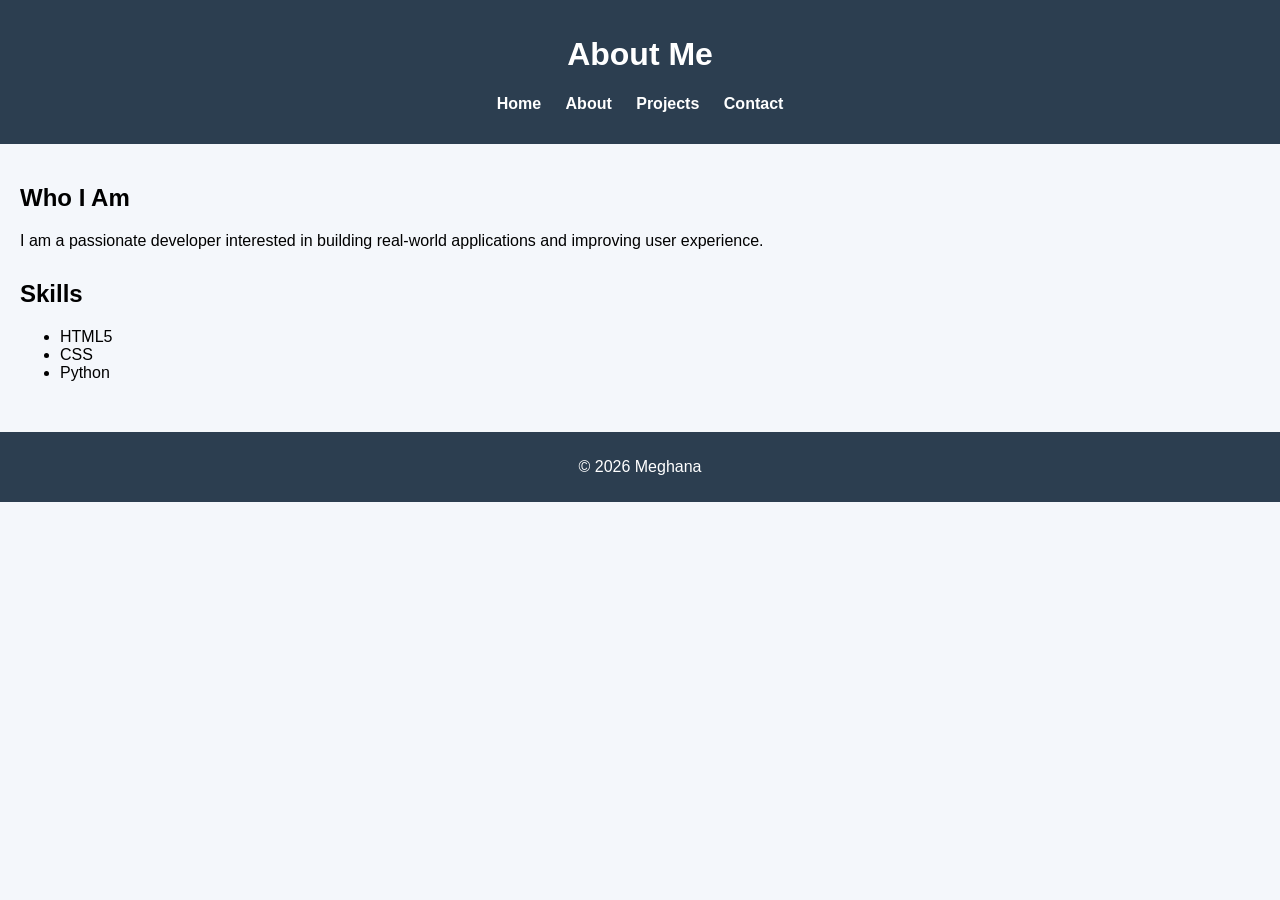
==== about.html @ 5e89c61b "Add files via upload" ====
<!DOCTYPE html>
<html lang="en">
<head>
<meta charset="UTF-8">
<meta name="viewport" content="width=device-width, initial-scale=1.0">
<meta name="description" content="About Meghana">
<title>About | Meghana Portfolio</title>
<link rel="stylesheet" href="style.css">
</head>

<body>

<header>
  <h1>About Me</h1>

  <nav aria-label="Main Navigation">
    <ul>
      <li><a href="index.html">Home</a></li>
      <li><a href="about.html">About</a></li>
      <li><a href="projects.html">Projects</a></li>
      <li><a href="contact.html">Contact</a></li>
    </ul>
  </nav>
</header>

<main>

<section>
  <h2>Who I Am</h2>
  <p>I am a passionate developer interested in building real-world applications and improving user experience.</p>
</section>

<section>
  <h2>Skills</h2>
  <ul>
    <li>HTML5</li>
    <li>CSS</li>
    <li>Python</li>
  </ul>
</section>

</main>

<footer>
  <p>© 2026 Meghana</p>
</footer>

</body>
</html>
---- style.css ----
body {
  font-family: Arial, sans-serif;
  margin: 0;
  background: #f4f7fb;
}

header {
  background: #2c3e50;
  color: white;
  padding: 15px;
  text-align: center;
}

nav ul {
  list-style: none;
  padding: 0;
}

nav ul li {
  display: inline;
  margin: 10px;
}

nav a {
  color: white;
  text-decoration: none;
  font-weight: bold;
}

nav a:hover {
  color: #1abc9c;
}

main {
  padding: 20px;
}

section {
  margin-bottom: 30px;
}

article {
  background: white;
  padding: 15px;
  border-radius: 10px;
  box-shadow: 0 0 10px rgba(0,0,0,0.1);
}

footer {
  background: #2c3e50;
  color: white;
  text-align: center;
  padding: 10px;
}

:focus {
  outline: 3px solid #1abc9c;
}
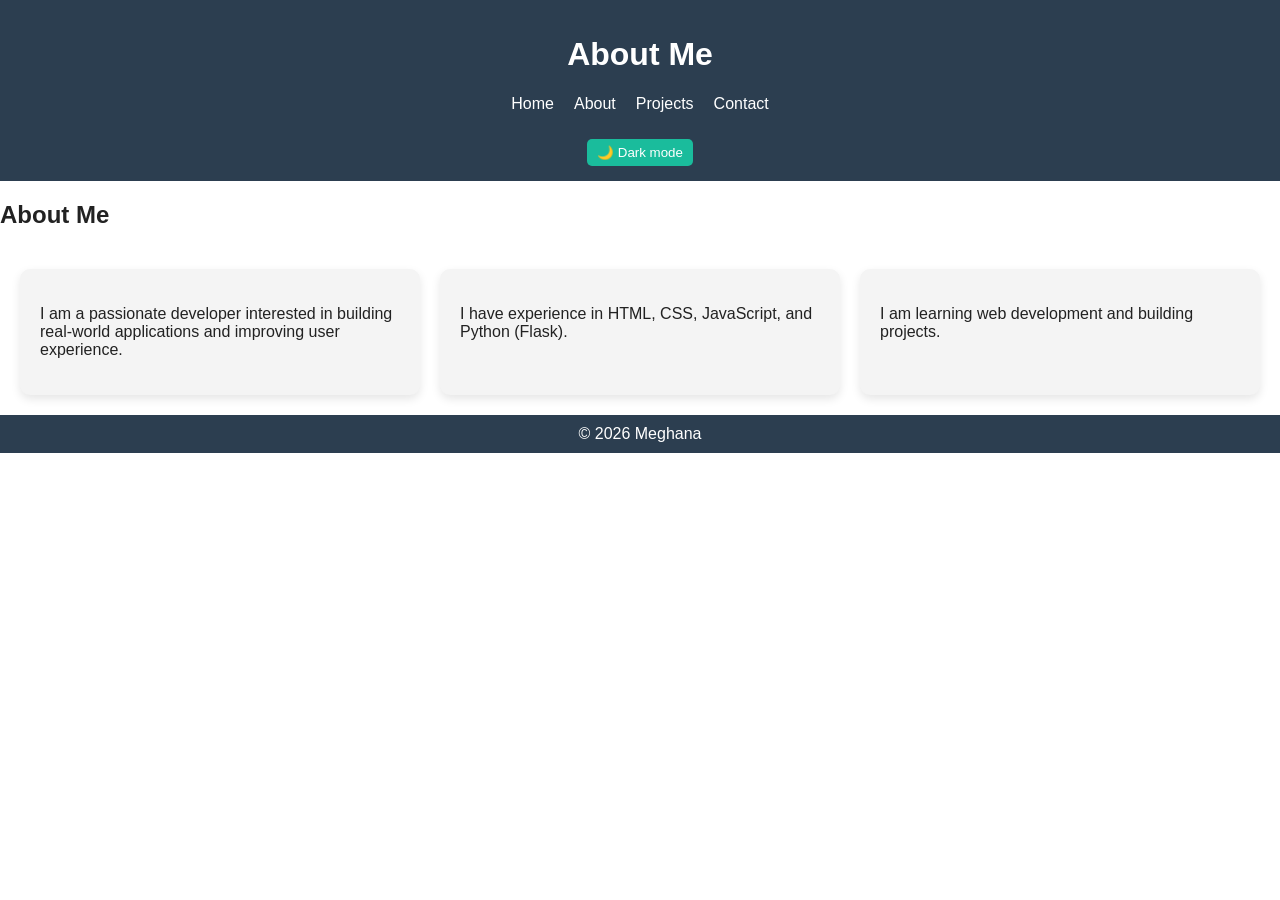
==== commit f512b6b1: "Add files via upload" ====
--- a/about.html
+++ b/about.html
@@ -1,49 +1,42 @@
 <!DOCTYPE html>
-<html lang="en">
+<html>
 <head>
-<meta charset="UTF-8">
 <meta name="viewport" content="width=device-width, initial-scale=1.0">
-<meta name="description" content="About Meghana">
-<title>About | Meghana Portfolio</title>
+<title>About</title>
 <link rel="stylesheet" href="style.css">
 </head>
 
 <body>
 
 <header>
-  <h1>About Me</h1>
+<h1>About Me</h1>
 
-  <nav aria-label="Main Navigation">
-    <ul>
-      <li><a href="index.html">Home</a></li>
-      <li><a href="about.html">About</a></li>
-      <li><a href="projects.html">Projects</a></li>
-      <li><a href="contact.html">Contact</a></li>
-    </ul>
-  </nav>
+<nav>
+<ul>
+<li><a href="index.html">Home</a></li>
+<li><a href="about.html">About</a></li>
+<li><a href="projects.html">Projects</a></li>
+<li><a href="contact.html">Contact</a></li>
+</ul>
+</nav>
+
+<button onclick="toggleTheme()">🌙 Dark mode</button>
 </header>
-
+      <h2>About Me</h2>
 <main>
-
-<section>
-  <h2>Who I Am</h2>
-  <p>I am a passionate developer interested in building real-world applications and improving user experience.</p>
+<section class="card">
+    <p>I am a passionate developer interested in building real-world applications and improving user experience.</p>
 </section>
-
-<section>
-  <h2>Skills</h2>
-  <ul>
-    <li>HTML5</li>
-    <li>CSS</li>
-    <li>Python</li>
-  </ul>
+<section class="card">
+    <p>I have experience in HTML, CSS, JavaScript, and Python (Flask).</p>
 </section>
-
+<section class="card">
+    <p>I am learning web development and building projects.</p>
+</section>
 </main>
 
-<footer>
-  <p>© 2026 Meghana</p>
-</footer>
+<footer>© 2026 Meghana</footer>
 
+<script src="script.js"></script>
 </body>
 </html>
--- a/style.css
+++ b/style.css
@@ -1,58 +1,87 @@
-body {
-  font-family: Arial, sans-serif;
-  margin: 0;
-  background: #f4f7fb;
+:root {
+  --bg: #ffffff;
+  --text: #222;
+  --card: #f4f4f4;
+  --primary: #2c3e50;
 }
 
+[data-theme="dark"] {
+  --bg: #121212;
+  --text: #ffffff;
+  --card: #1e1e1e;
+  --primary: #000000;
+}
+
+body {
+  margin: 0;
+  font-family: Arial;
+  background: var(--bg);
+  color: var(--text);
+}
+
+/* Header */
 header {
-  background: #2c3e50;
+  background: var(--primary);
   color: white;
   padding: 15px;
   text-align: center;
 }
 
 nav ul {
+  display: flex;
+  justify-content: center;
+  gap: 20px;
   list-style: none;
   padding: 0;
-}
-
-nav ul li {
-  display: inline;
-  margin: 10px;
 }
 
 nav a {
   color: white;
   text-decoration: none;
-  font-weight: bold;
 }
 
-nav a:hover {
-  color: #1abc9c;
+/* Button */
+button {
+  margin-top: 10px;
+  padding: 6px 10px;
+  background: #1abc9c;
+  color: white;
+  border: none;
+  border-radius: 5px;
 }
 
+/* Layout */
 main {
+  display: grid;
+  gap: 20px;
   padding: 20px;
 }
 
-section {
-  margin-bottom: 30px;
+/* Card UI 🔥 */
+.card {
+  background: var(--card);
+  padding: 20px;
+  border-radius: 10px;
+  box-shadow: 0 4px 10px rgba(0,0,0,0.1);
 }
 
-article {
-  background: white;
-  padding: 15px;
-  border-radius: 10px;
-  box-shadow: 0 0 10px rgba(0,0,0,0.1);
+/* Footer */
+footer {
+  text-align: center;
+  padding: 10px;
+  background: var(--primary);
+  color: white;
 }
 
-footer {
-  background: #2c3e50;
-  color: white;
-  text-align: center;
-  padding: 10px;
+/* Responsive */
+@media (min-width: 768px) {
+  main {
+    grid-template-columns: 1fr 1fr;
+  }
 }
 
-:focus {
-  outline: 3px solid #1abc9c;
+@media (min-width: 1024px) {
+  main {
+    grid-template-columns: 1fr 1fr 1fr;
+  }
 }
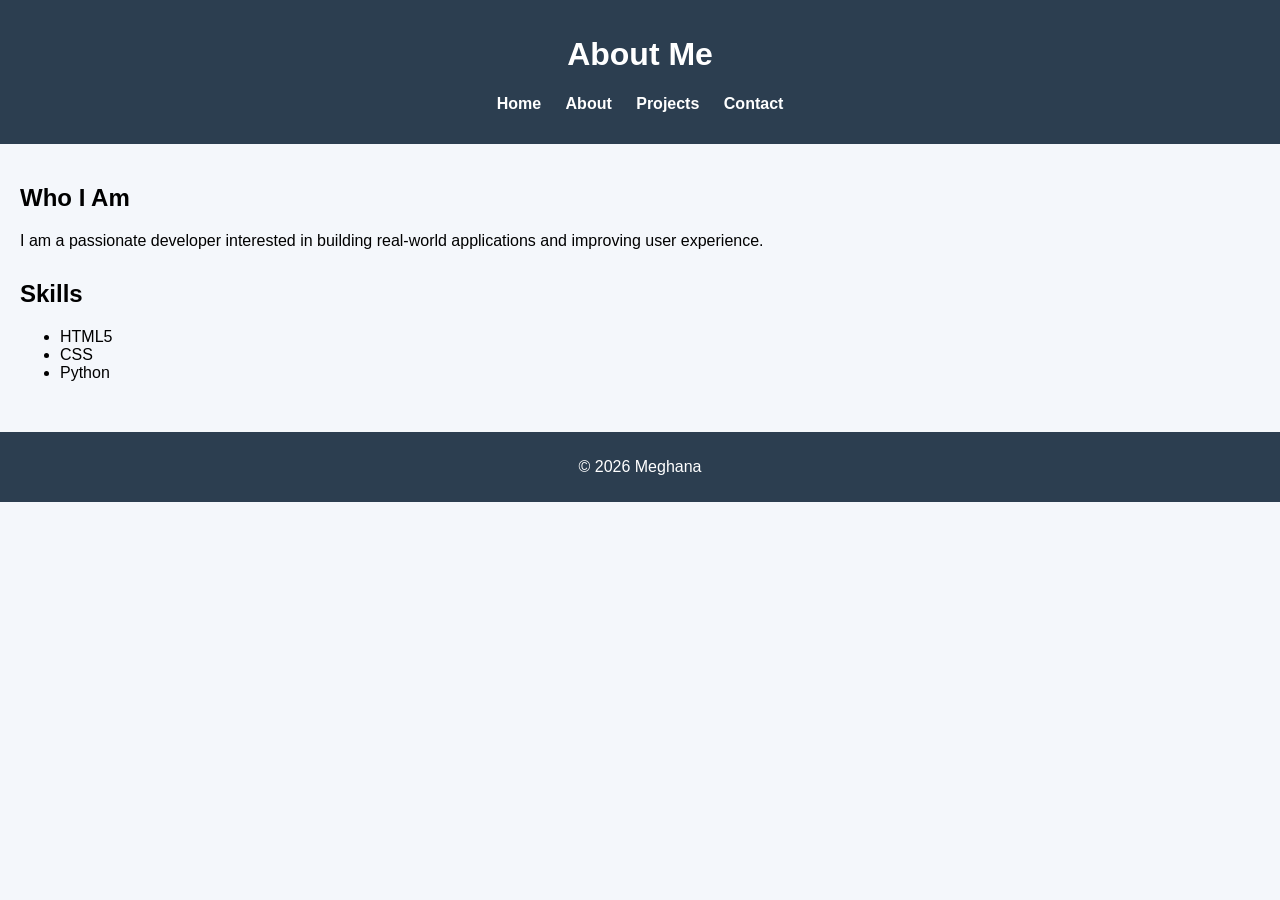
==== commit f8a7e0e9: "Add files via upload" ====
--- a/about.html
+++ b/about.html
@@ -1,42 +1,49 @@
 <!DOCTYPE html>
-<html>
+<html lang="en">
 <head>
+<meta charset="UTF-8">
 <meta name="viewport" content="width=device-width, initial-scale=1.0">
-<title>About</title>
+<meta name="description" content="About Meghana">
+<title>About | Meghana Portfolio</title>
 <link rel="stylesheet" href="style.css">
 </head>
 
 <body>
 
 <header>
-<h1>About Me</h1>
+  <h1>About Me</h1>
 
-<nav>
-<ul>
-<li><a href="index.html">Home</a></li>
-<li><a href="about.html">About</a></li>
-<li><a href="projects.html">Projects</a></li>
-<li><a href="contact.html">Contact</a></li>
-</ul>
-</nav>
+  <nav aria-label="Main Navigation">
+    <ul>
+      <li><a href="index.html">Home</a></li>
+      <li><a href="about.html">About</a></li>
+      <li><a href="projects.html">Projects</a></li>
+      <li><a href="contact.html">Contact</a></li>
+    </ul>
+  </nav>
+</header>
 
-<button onclick="toggleTheme()">🌙 Dark mode</button>
-</header>
-      <h2>About Me</h2>
 <main>
-<section class="card">
-    <p>I am a passionate developer interested in building real-world applications and improving user experience.</p>
+
+<section>
+  <h2>Who I Am</h2>
+  <p>I am a passionate developer interested in building real-world applications and improving user experience.</p>
 </section>
-<section class="card">
-    <p>I have experience in HTML, CSS, JavaScript, and Python (Flask).</p>
+
+<section>
+  <h2>Skills</h2>
+  <ul>
+    <li>HTML5</li>
+    <li>CSS</li>
+    <li>Python</li>
+  </ul>
 </section>
-<section class="card">
-    <p>I am learning web development and building projects.</p>
-</section>
+
 </main>
 
-<footer>© 2026 Meghana</footer>
+<footer>
+  <p>© 2026 Meghana</p>
+</footer>
 
-<script src="script.js"></script>
 </body>
 </html>
--- a/style.css
+++ b/style.css
@@ -1,87 +1,58 @@
-:root {
-  --bg: #ffffff;
-  --text: #222;
-  --card: #f4f4f4;
-  --primary: #2c3e50;
+body {
+  font-family: Arial, sans-serif;
+  margin: 0;
+  background: #f4f7fb;
 }
 
-[data-theme="dark"] {
-  --bg: #121212;
-  --text: #ffffff;
-  --card: #1e1e1e;
-  --primary: #000000;
-}
-
-body {
-  margin: 0;
-  font-family: Arial;
-  background: var(--bg);
-  color: var(--text);
-}
-
-/* Header */
 header {
-  background: var(--primary);
+  background: #2c3e50;
   color: white;
   padding: 15px;
   text-align: center;
 }
 
 nav ul {
-  display: flex;
-  justify-content: center;
-  gap: 20px;
   list-style: none;
   padding: 0;
+}
+
+nav ul li {
+  display: inline;
+  margin: 10px;
 }
 
 nav a {
   color: white;
   text-decoration: none;
+  font-weight: bold;
 }
 
-/* Button */
-button {
-  margin-top: 10px;
-  padding: 6px 10px;
-  background: #1abc9c;
-  color: white;
-  border: none;
-  border-radius: 5px;
+nav a:hover {
+  color: #1abc9c;
 }
 
-/* Layout */
 main {
-  display: grid;
-  gap: 20px;
   padding: 20px;
 }
 
-/* Card UI 🔥 */
-.card {
-  background: var(--card);
-  padding: 20px;
-  border-radius: 10px;
-  box-shadow: 0 4px 10px rgba(0,0,0,0.1);
+section {
+  margin-bottom: 30px;
 }
 
-/* Footer */
+article {
+  background: white;
+  padding: 15px;
+  border-radius: 10px;
+  box-shadow: 0 0 10px rgba(0,0,0,0.1);
+}
+
 footer {
+  background: #2c3e50;
+  color: white;
   text-align: center;
   padding: 10px;
-  background: var(--primary);
-  color: white;
 }
 
-/* Responsive */
-@media (min-width: 768px) {
-  main {
-    grid-template-columns: 1fr 1fr;
-  }
-}
-
-@media (min-width: 1024px) {
-  main {
-    grid-template-columns: 1fr 1fr 1fr;
-  }
+:focus {
+  outline: 3px solid #1abc9c;
 }
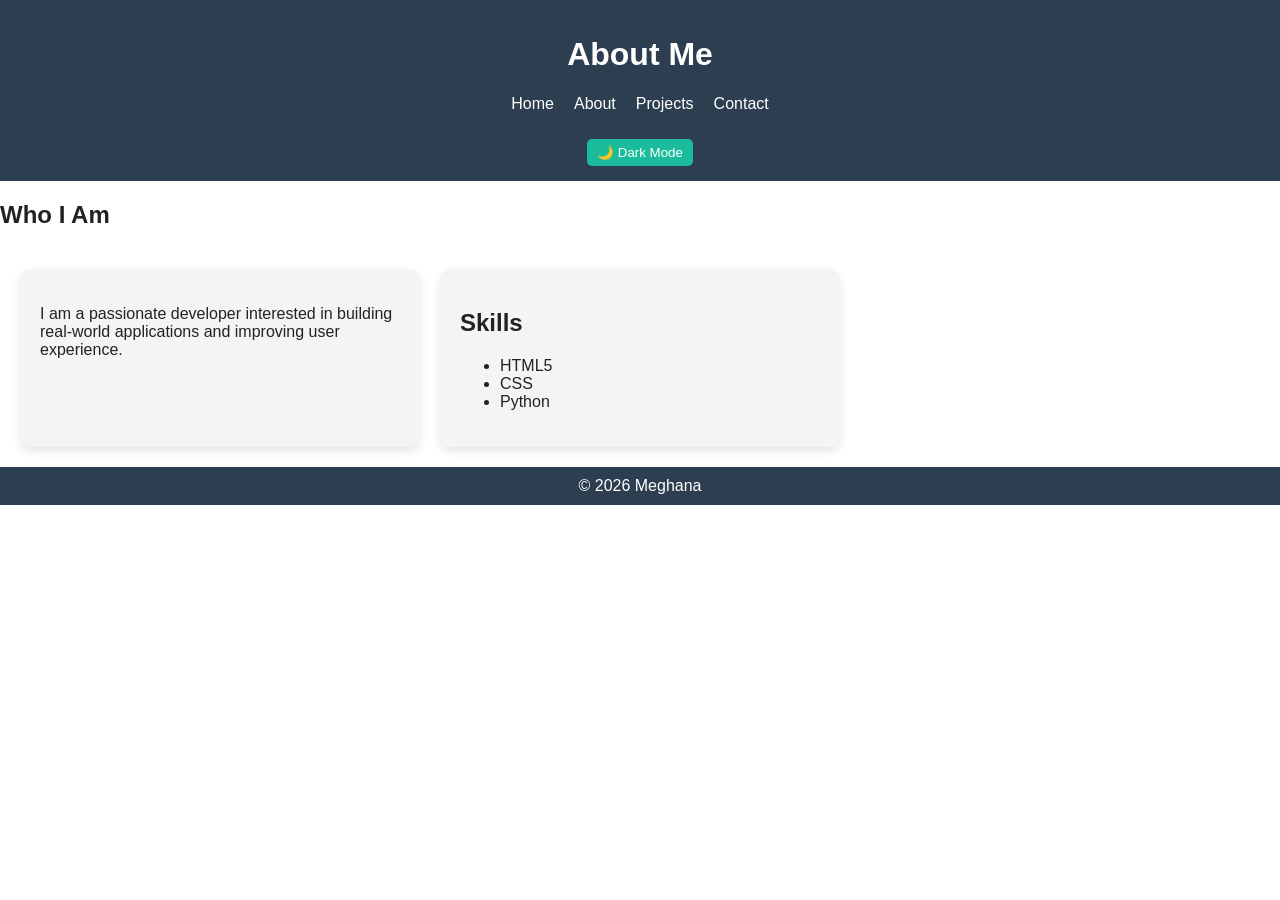
==== commit 5706c401: "Add files via upload" ====
--- a/about.html
+++ b/about.html
@@ -1,49 +1,44 @@
 <!DOCTYPE html>
-<html lang="en">
+<html>
 <head>
-<meta charset="UTF-8">
 <meta name="viewport" content="width=device-width, initial-scale=1.0">
-<meta name="description" content="About Meghana">
-<title>About | Meghana Portfolio</title>
+<title>About</title>
 <link rel="stylesheet" href="style.css">
 </head>
 
 <body>
 
 <header>
-  <h1>About Me</h1>
+<h1>About Me</h1>
 
-  <nav aria-label="Main Navigation">
-    <ul>
-      <li><a href="index.html">Home</a></li>
-      <li><a href="about.html">About</a></li>
-      <li><a href="projects.html">Projects</a></li>
-      <li><a href="contact.html">Contact</a></li>
-    </ul>
-  </nav>
+<nav>
+<ul>
+<li><a href="index.html">Home</a></li>
+<li><a href="about.html">About</a></li>
+<li><a href="projects.html">Projects</a></li>
+<li><a href="contact.html">Contact</a></li>
+</ul>
+</nav>
+<button id="themeToggle" onclick="toggleTheme()">🌙 Dark Mode</button>
 </header>
-
+<h2>Who I Am</h2>
 <main>
-
-<section>
-  <h2>Who I Am</h2>
-  <p>I am a passionate developer interested in building real-world applications and improving user experience.</p>
+<section class="card">
+<p>I am a passionate developer interested in building real-world applications and improving user experience.</p>
 </section>
 
-<section>
+<section class="card">
   <h2>Skills</h2>
-  <ul>
+   <ul>
     <li>HTML5</li>
     <li>CSS</li>
     <li>Python</li>
   </ul>
-</section>
-
+  </section>
 </main>
 
-<footer>
-  <p>© 2026 Meghana</p>
-</footer>
+<footer>© 2026 Meghana</footer>
 
+<script src="script.js"></script>
 </body>
 </html>
--- a/style.css
+++ b/style.css
@@ -1,58 +1,96 @@
-body {
-  font-family: Arial, sans-serif;
-  margin: 0;
-  background: #f4f7fb;
+:root {
+  --bg: #ffffff;
+  --text: #222;
+  --card: #f4f4f4;
+  --primary: #2c3e50;
 }
 
+[data-theme="dark"] {
+  --bg: #121212;
+  --text: #ffffff;
+  --card: #1e1e1e;
+  --primary: #000000;
+}
+
+body {
+  margin: 0;
+  font-family: Arial;
+  background: var(--bg);
+  color: var(--text);
+}
+
+/* Header */
 header {
-  background: #2c3e50;
+  background: var(--primary);
   color: white;
   padding: 15px;
   text-align: center;
 }
 
 nav ul {
+  display: flex;
+  justify-content: center;
+  gap: 20px;
   list-style: none;
   padding: 0;
-}
-
-nav ul li {
-  display: inline;
-  margin: 10px;
 }
 
 nav a {
   color: white;
   text-decoration: none;
-  font-weight: bold;
 }
 
-nav a:hover {
-  color: #1abc9c;
+/* Button */
+button {
+  margin-top: 10px;
+  padding: 6px 10px;
+  background: #1abc9c;
+  color: white;
+  border: none;
+  border-radius: 5px;
 }
 
+/* Layout */
 main {
+  display: grid;
+  gap: 20px;
   padding: 20px;
 }
 
-section {
-  margin-bottom: 30px;
+/* Card UI 🔥 */
+.card {
+  background: var(--card);
+  padding: 20px;
+  border-radius: 10px;
+  box-shadow: 0 4px 10px rgba(0,0,0,0.1);
 }
 
-article {
-  background: white;
-  padding: 15px;
-  border-radius: 10px;
-  box-shadow: 0 0 10px rgba(0,0,0,0.1);
+/* Footer */
+footer {
+  text-align: center;
+  padding: 10px;
+  background: var(--primary);
+  color: white;
 }
 
-footer {
-  background: #2c3e50;
-  color: white;
-  text-align: center;
-  padding: 10px;
+/* Responsive */
+@media (min-width: 768px) {
+  main {
+    grid-template-columns: 1fr 1fr;
+  }
 }
 
-:focus {
-  outline: 3px solid #1abc9c;
+@media (min-width: 1024px) {
+  main {
+    grid-template-columns: 1fr 1fr 1fr;
+  }
+}
+.dark-mode {
+    background-color: #121212;
+    color: white;
+}
+
+.dark-mode .card {
+    background-color: #1e1e1e;
+    color: white;
 }
